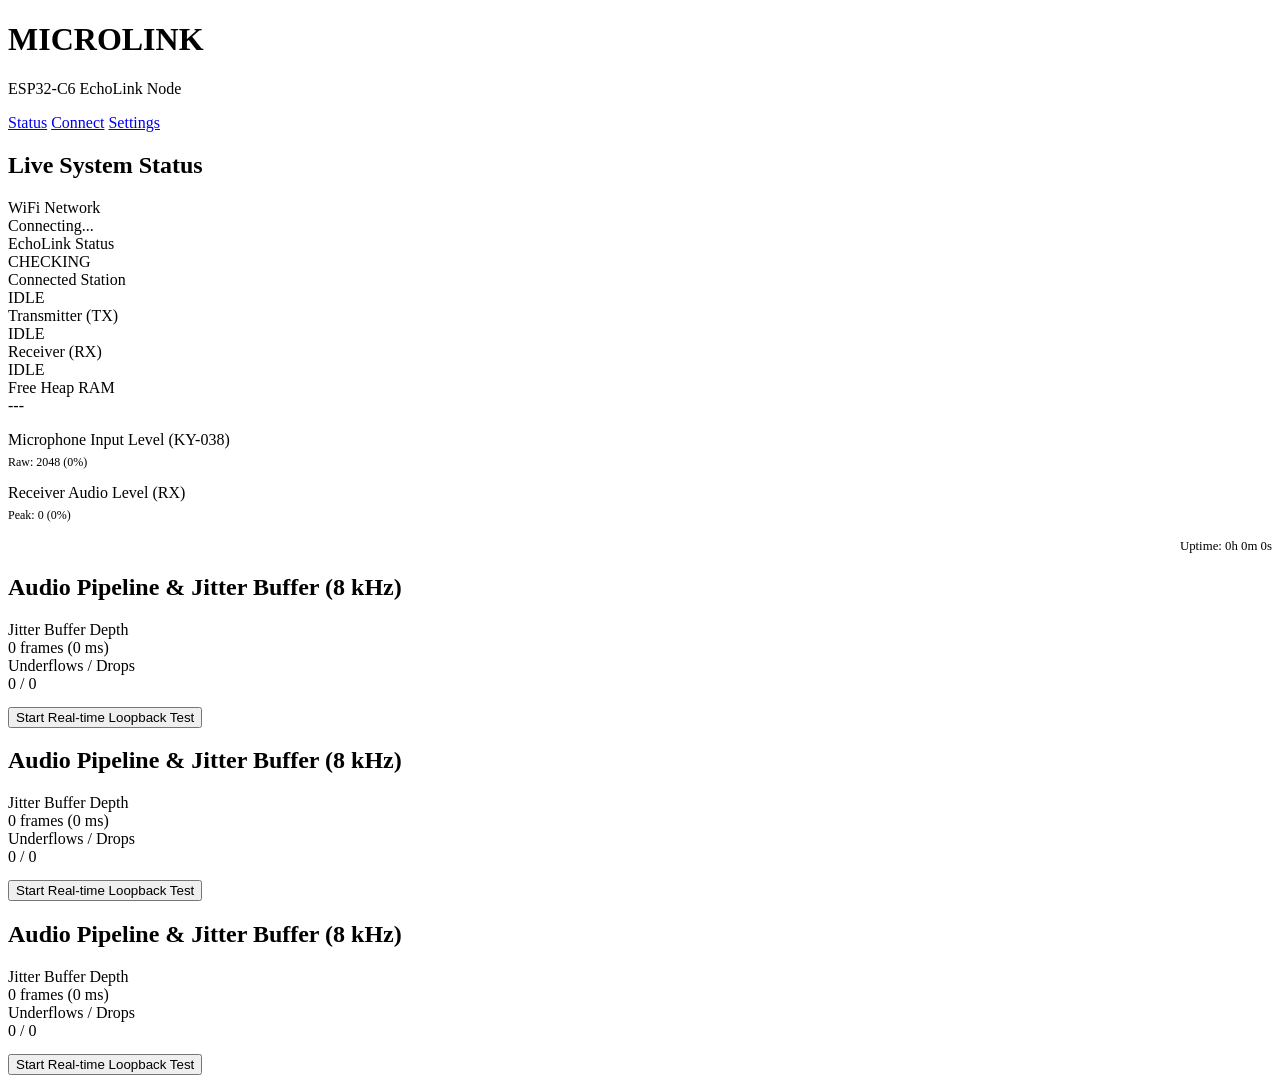
==== data/index.html @ e1bb1b31 "add project files" ====
<!DOCTYPE html>
<html lang="en">
<head>
    <meta charset="UTF-8">
    <meta name="viewport" content="width=device-width, initial-scale=1.0">
    <title>MicroLink - Live Status</title>
    <link rel="stylesheet" href="/style.css">
</head>
<body>
    <div class="container">
        <header>
            <h1>MICROLINK</h1>
            <p class="subtitle">ESP32-C6 EchoLink Node</p>
        </header>

        <nav>
            <a href="/" class="active">Status</a>
            <a href="/connect.html">Connect</a>
            <a href="/settings.html">Settings</a>
        </nav>

        <div id="alertBox" class="alert"></div>

        <div class="card">
            <h2 class="card-title">Live System Status</h2>
            <div class="status-grid">
                <div class="status-item">
                    <div class="status-label">WiFi Network</div>
                    <div id="st_wifi" class="status-value">Connecting...</div>
                </div>
                <div class="status-item">
                    <div class="status-label">EchoLink Status</div>
                    <div id="st_echolink" class="status-value badge badge-warning">CHECKING</div>
                </div>
                <div class="status-item">
                    <div class="status-label">Connected Station</div>
                    <div id="st_station" class="status-value">IDLE</div>
                </div>
                <div class="status-item">
                    <div class="status-label">Transmitter (TX)</div>
                    <div id="st_tx" class="status-value badge badge-info">IDLE</div>
                </div>
                <div class="status-item">
                    <div class="status-label">Receiver (RX)</div>
                    <div id="st_rx" class="status-value badge badge-info">IDLE</div>
                </div>
                <div class="status-item">
                    <div class="status-label">Free Heap RAM</div>
                    <div id="st_heap" class="status-value">---</div>
                </div>
            </div>

            <div class="meter-box" style="margin-top:16px;">
                <div class="status-label">Microphone Input Level (KY-038)</div>
                <div class="meter-bar" style="margin-top:6px;">
                    <div id="mic_fill" class="meter-fill"></div>
                </div>
                <p id="mic_val" style="font-size:0.75rem; color:var(--text-muted); margin-top:4px;">Raw: 2048 (0%)</p>
            </div>

            <div class="meter-box" style="margin-top:14px;">
                <div class="status-label">Receiver Audio Level (RX)</div>
                <div class="meter-bar" style="margin-top:6px;">
                    <div id="rx_fill" class="meter-fill" style="background:#28a745;"></div>
                </div>
                <p id="rx_val" style="font-size:0.75rem; color:var(--text-muted); margin-top:4px;">Peak: 0 (0%)</p>
            </div>

            <div style="margin-top:16px; font-size:0.8rem; color:var(--text-muted); text-align:right;">
                Uptime: <span id="st_uptime">0h 0m 0s</span>
            </div>
        </div>

        <div class="card">
            <h2 class="card-title">Audio Pipeline & Jitter Buffer (8 kHz)</h2>
            <div class="status-grid">
                <div class="status-item">
                    <div class="status-label">Jitter Buffer Depth</div>
                    <div id="jb_depth" class="status-value">0 frames (0 ms)</div>
                </div>
                <div class="status-item">
                    <div class="status-label">Underflows / Drops</div>
                    <div id="jb_errors" class="status-value">0 / 0</div>
                </div>
            </div>
            <div style="margin-top:14px;">
                <button id="btn_loopback" class="btn btn-primary" onclick="toggleLoopback()">Start Real-time Loopback Test</button>
            </div>
        </div>

        <div class="card">
            <h2 class="card-title">Audio Pipeline & Jitter Buffer (8 kHz)</h2>
            <div class="status-grid">
                <div class="status-item">
                    <div class="status-label">Jitter Buffer Depth</div>
                    <div id="jb_depth" class="status-value">0 frames (0 ms)</div>
                </div>
                <div class="status-item">
                    <div class="status-label">Underflows / Drops</div>
                    <div id="jb_errors" class="status-value">0 / 0</div>
                </div>
            </div>
            <div style="margin-top:14px;">
                <button id="btn_loopback" class="btn btn-primary" onclick="toggleLoopback()">Start Real-time Loopback Test</button>
            </div>
        </div>

        <div class="card">
            <h2 class="card-title">Audio Pipeline & Jitter Buffer (8 kHz)</h2>
            <div class="status-grid">
                <div class="status-item">
                    <div class="status-label">Jitter Buffer Depth</div>
                    <div id="jb_depth" class="status-value">0 frames (0 ms)</div>
                </div>
                <div class="status-item">
                    <div class="status-label">Underflows / Drops</div>
                    <div id="jb_errors" class="status-value">0 / 0</div>
                </div>
            </div>
            <div style="margin-top:14px;">
                <button id="btn_loopback" class="btn btn-primary" onclick="toggleLoopback()">Start Real-time Loopback Test</button>
            </div>
        </div>
    </div>

    <script src="/app.js"></script>
    <script>
        document.addEventListener('DOMContentLoaded', () => {
            updateStatus();
            statusTimer = setInterval(updateStatus, 1000);
        });
    </script>
</body>
</html>
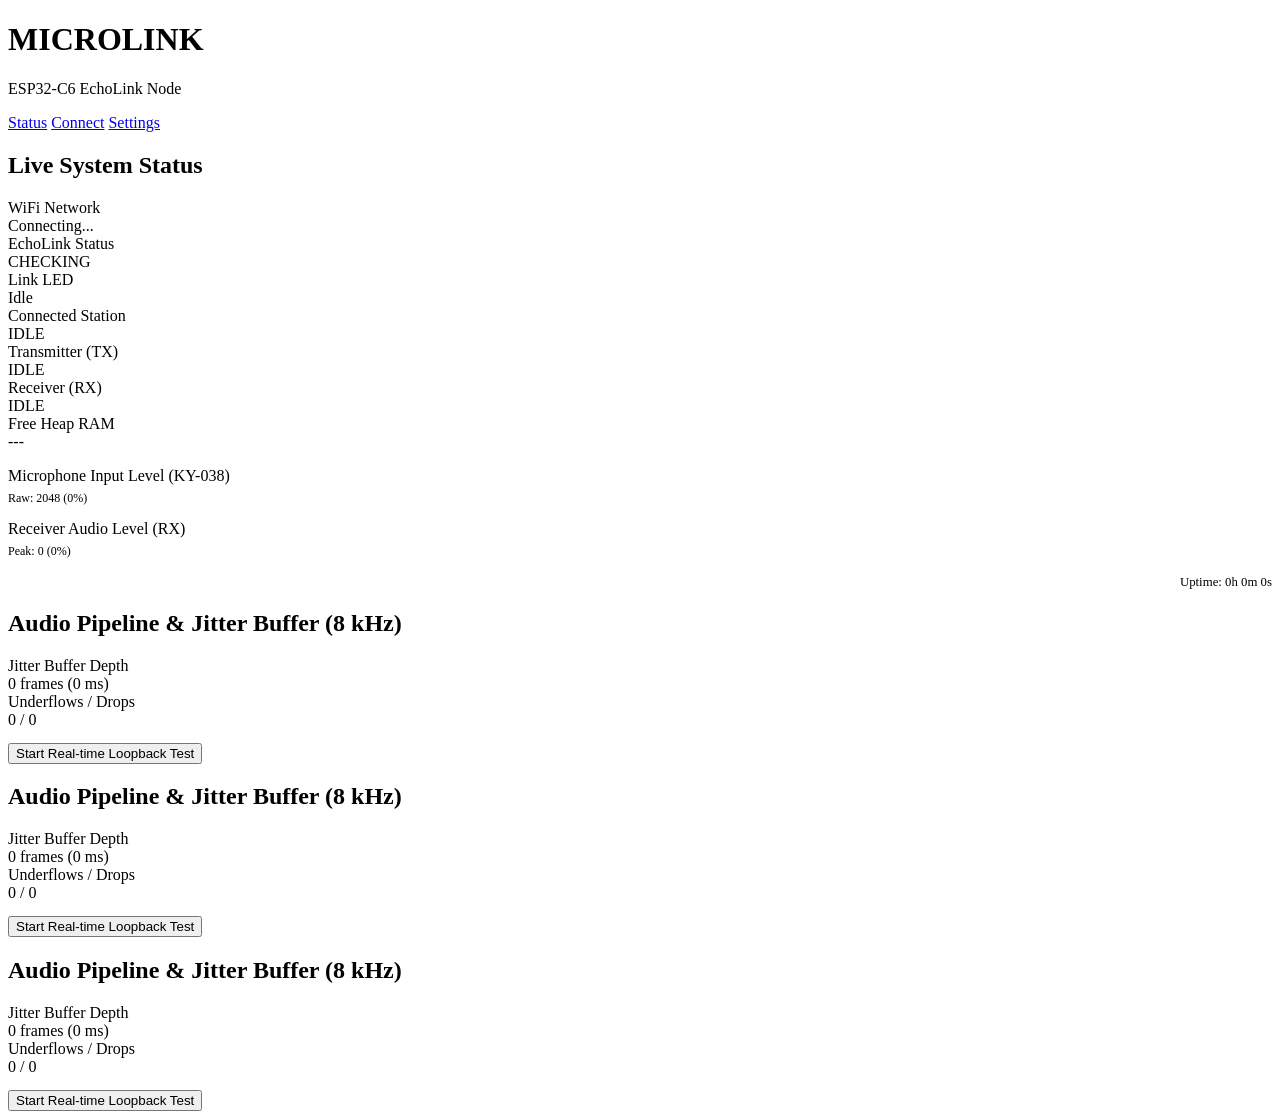
==== commit 21c17570: "Add link LED management and VOX pre-roll functionality - Introduced LinkLed management with states a" ====
--- a/data/index.html
+++ b/data/index.html
@@ -31,6 +31,10 @@
                 <div class="status-item">
                     <div class="status-label">EchoLink Status</div>
                     <div id="st_echolink" class="status-value badge badge-warning">CHECKING</div>
+                </div>
+                <div class="status-item">
+                    <div class="status-label">Link LED</div>
+                    <div id="st_link_led" class="status-value badge badge-info">Idle</div>
                 </div>
                 <div class="status-item">
                     <div class="status-label">Connected Station</div>
